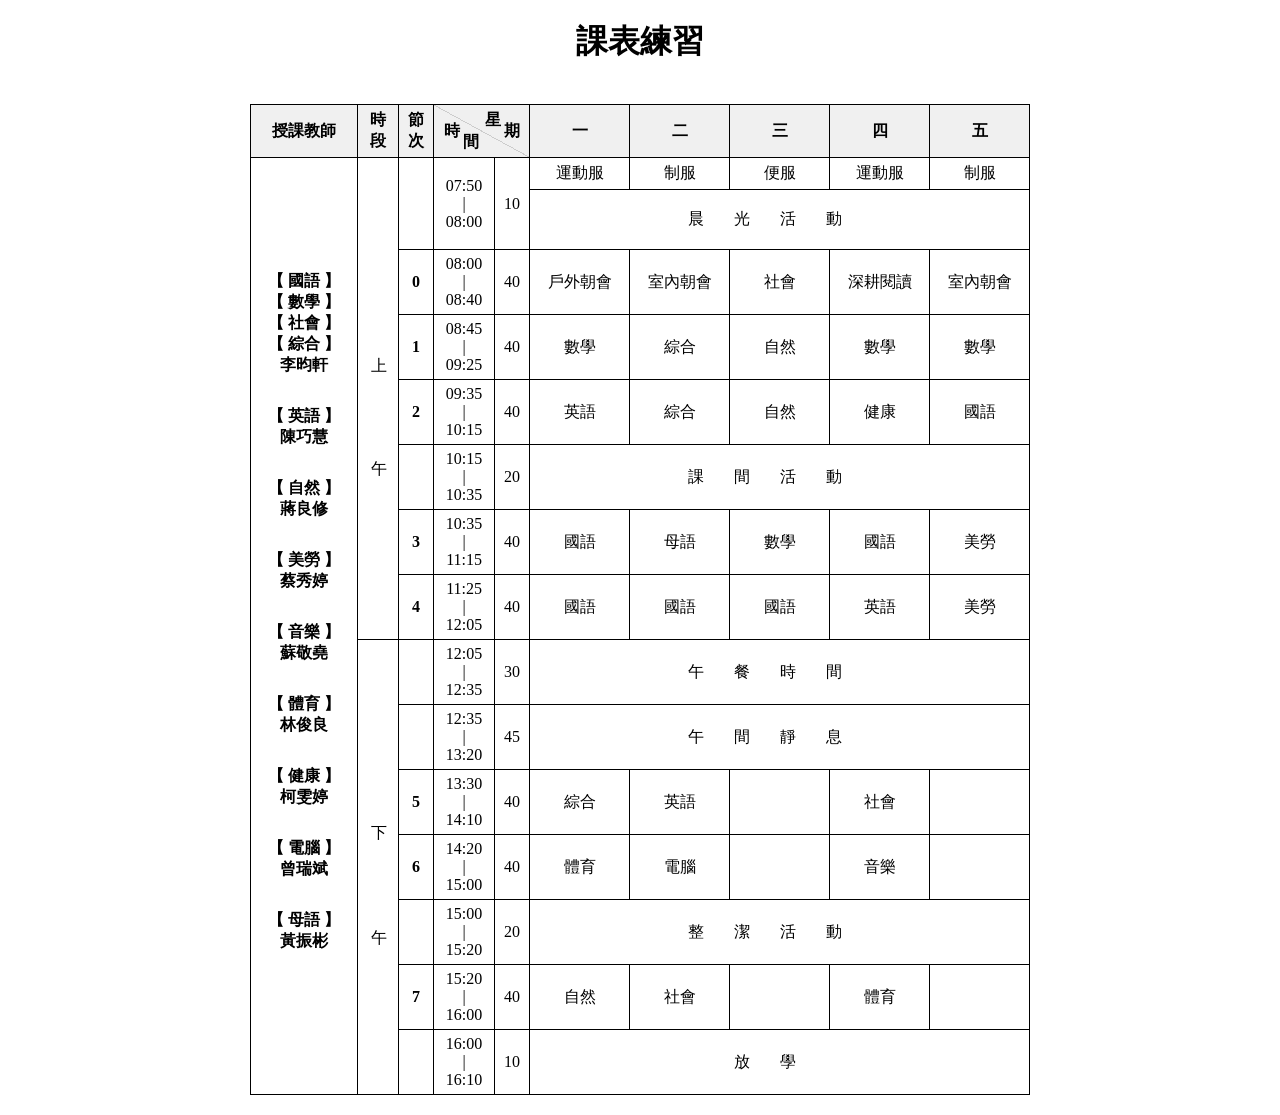
==== index.html @ ce762cf6 "feat: 課表練習檔案上傳 - table 結構練習" ====
<!DOCTYPE html>
<html lang="en">
<head>
    <meta charset="UTF-8">
    <meta name="viewport" content="width=device-width, initial-scale=1.0">
    <title>課表練習</title>
    <link rel="stylesheet" href="style.css">
</head>
<body>
    <header>
        <h1>課表練習</h1>
    </header>
    <main>
        <table>
            <thead>
                <tr class="table-header">
                    <th>授課教師</th>
                    <th>時<br>段</th>
                    <th>節<br>次</th>
                    <th colspan="2" class="slash">
                        <p class="left-down up">時</p>
                        <p class="left-down down">間</p>
                        <p class="right-up up">星</p>
                        <p class="right-up down">期</p>
                    </th>
                    <th class="layout-lg">一</th>
                    <th class="layout-lg">二</th>
                    <th class="layout-lg">三</th>
                    <th class="layout-lg">四</th>
                    <th class="layout-lg">五</th>
                </tr>
            </thead>
            <tbody>
                <tr>
                    <th rowspan="15">
                        <div class="teacher">
                            <p>【 國語 】</p>
                            <p>【 數學 】</p>
                            <p>【 社會 】</p>
                            <p>【 綜合 】</p>
                            <p>李昀軒</p>
                        </div>
                        <div class="teacher">
                            <p>【 英語 】</p>
                            <p>陳巧慧</p>
                        </div>
                        <div class="teacher">
                            <p>【 自然 】</p>
                            <p>蔣良修</p>
                        </div>
                        <div class="teacher">
                            <p>【 美勞 】</p>
                            <p>蔡秀婷</p>
                        </div>
                        <div class="teacher">
                            <p>【 音樂 】</p>
                            <p>蘇敬堯</p>
                        </div>
                        <div class="teacher">
                            <p>【 體育 】</p>
                            <p>林俊良</p>
                        </div>
                        <div class="teacher">
                            <p>【 健康 】</p>
                            <p>柯雯婷</p>
                        </div>
                        <div class="teacher">
                            <p>【 電腦 】</p>
                            <p>曾瑞斌</p>
                        </div>    
                        <div class="teacher">
                            <p>【 母語 】</p>
                            <p>黃振彬</p>
                        </div>
                    </th>
                    <td rowspan="8" class="vertical-txt">上 午</td>
                    <td rowspan="2"></td>
                    <td rowspan="2">
                        <p>
                            07:50
                            <p>|</p>
                            08:00
                        </p>
                    </td>
                    <td rowspan="2">10</td>
                    <td>運動服</td>
                    <td>制服</td>
                    <td>便服</td>
                    <td>運動服</td>
                    <td>制服</td>
                </tr>
                <tr>
                    <td colspan="5" class="space-lg">晨光活動</td>
                </tr>
                <tr>
                    <td style="font-weight: 800;">0</td>
                    <td>
                        <p>
                            08:00
                            <p>|</p>
                            08:40
                        </p>
                    </td>
                    <td>40</td>
                    <td>戶外朝會</td>
                    <td>室內朝會</td>
                    <td>社會</td>
                    <td>深耕閱讀</td>
                    <td>室內朝會</td>
                </tr>
                <tr>
                    <td style="font-weight: 800;">1</td>
                    <td>
                        <p>
                            08:45
                            <p>|</p>
                            09:25
                        </p>
                    </td>
                    <td>40</td>
                    <td>數學</td>
                    <td>綜合</td>
                    <td>自然</td>
                    <td>數學</td>
                    <td>數學</td>
                </tr>
                <tr>
                    <td style="font-weight: 800;">2</td>
                    <td>
                        <p>
                            09:35
                            <p>|</p>
                            10:15
                        </p>
                    </td>
                    <td>40</td>
                    <td>英語</td>
                    <td>綜合</td>
                    <td>自然</td>
                    <td>健康</td>
                    <td>國語</td>
                </tr>
                <tr>
                    <td></td>
                    <td>
                        <p>
                            10:15
                            <p>|</p>
                            10:35
                        </p>
                    </td>
                    <td>20</td>
                    <td colspan="5" class="space-lg">課間活動</td>
                </tr>
                <tr>
                    <td style="font-weight: 800;">3</td>
                    <td>
                        <p>
                            10:35
                            <p>|</p>
                            11:15
                        </p>
                    </td>
                    <td>40</td>
                    <td>國語</td>
                    <td>母語</td>
                    <td>數學</td>
                    <td>國語</td>
                    <td>美勞</td>
                </tr>
                <tr>
                    <td style="font-weight: 800;">4</td>
                    <td>
                        <p>
                            11:25
                            <p>|</p>
                            12:05
                        </p>
                    </td>
                    <td>40</td>                    
                    <td>國語</td>
                    <td>國語</td>
                    <td>國語</td>
                    <td>英語</td>
                    <td>美勞</td>
                </tr>
                <tr>
                    <td rowspan="7" class="vertical-txt">下 午</td>
                    <td></td>
                    <td>
                        <p>
                            12:05
                            <p>|</p>
                            12:35
                        </p>
                    </td>
                    <td>30</td>
                    <td colspan="5" class="space-lg">午餐時間</td>
                </tr>
                <tr>
                    <td></td>
                    <td>
                        <p>
                            12:35
                            <p>|</p>
                            13:20
                        </p>
                    </td>
                    <td>45</td>
                    <td colspan="5" class="space-lg">午間靜息</td>
                </tr>
                <tr>
                    <td style="font-weight: 800;">5</td>
                    <td>
                        <p>
                            13:30
                            <p>|</p>
                            14:10
                        </p>
                    </td>
                    <td>40</td>
                    <td>綜合</td>
                    <td>英語</td>
                    <td></td>
                    <td>社會</td>
                    <td></td>
                </tr>
                <tr>
                    <td style="font-weight: 800;">6</td>
                    <td>
                        <p>
                            14:20
                            <p>|</p>
                            15:00
                        </p>
                    </td>
                    <td>40</td>
                    <td>體育</td>
                    <td>電腦</td>
                    <td></td>
                    <td>音樂</td>
                    <td></td>
                </tr>
                <tr>
                    <td></td>
                    <td>
                        <p>
                            15:00
                            <p>|</p>
                            15:20
                        </p>
                    </td>
                    <td>20</td>
                    <td colspan="5" class="space-lg">整潔活動</td>
                </tr>
                <tr>
                    <td style="font-weight: 800;">7</td>
                    <td>
                        <p>
                            15:20
                            <p>|</p>
                            16:00
                        </p>
                    </td>
                    <td>40</td>
                    <td>自然</td>
                    <td>社會</td>
                    <td></td>
                    <td>體育</td>
                    <td></td>
                </tr>
                <tr>
                    <td></td>
                    <td>
                        <p>
                            16:00
                            <p>|</p>
                            16:10
                        </p>
                    </td>
                    <td>10</td>
                    <td colspan="6" class="space-lg">放學</td>
                </tr>
            </tbody>
        </table>
    </main>
    <footer></footer>
</body>
</html>
---- style.css ----
*{
    margin: 0;
    padding: 0;
    box-sizing: border-box;
}
body{
    margin: 0 auto;
    max-width: 1200px;
    text-align: center;
}
main{
    display: flex;
    justify-content: center;
    align-items: center;
}
h1{
    margin: 20px 0;
}
table{
    border-collapse: collapse;
    width: 65%;
    margin: 20px auto;
    td, th{
        position: relative;
        border: 1px solid #000;
        padding: 5px;
    }
    .table-header th{
        background-color: #f0f0f0;
        padding: 5px;
    }
}
/* 大欄位 */
.layout-lg{
    width: 100px;
    max-width: 100px;
}
/* 老師區域 */
.teacher{
    padding-bottom: 30px;
}
/* 大文字間距 */
.space-lg{
    letter-spacing: 30px;
    max-height: 60px;
    height: 60px;
}
/* 垂直文字 */
.vertical-txt{
    /* 上到下, 右到左 */
    writing-mode: vertical-rl;
    text-orientation: mixed;
    letter-spacing: 50px;
    padding-top: 50px;
}
/* 左上右下對角線 */
.slash::before {
    content: '';
    position: absolute;
    top: 0;
    left: 0;
    width: 100%;
    height: 100%;
    background: linear-gradient(to top right, transparent 49.5%, #ccc 49.5%, #ccc 50.5%, transparent 50.5%);
}
.left-down {
    position: absolute;
    top: 10%;
    left: 10%;
    transform: translate(0%, 50%);
    &.down{
        top: 30%;
        left: 30%;
    }
}
.right-up {
    position: absolute;
    top: 0%;
    right: 10%;
    transform: translate(0%, 0%);
    &.up{
        top: 10%;
        right: 30%;
    }
    &.down{
        top: 30%;
        right: 10%;
    }
}
@media screen and (max-width: 1024px) {
    table {
        width: 90%;
    }
}
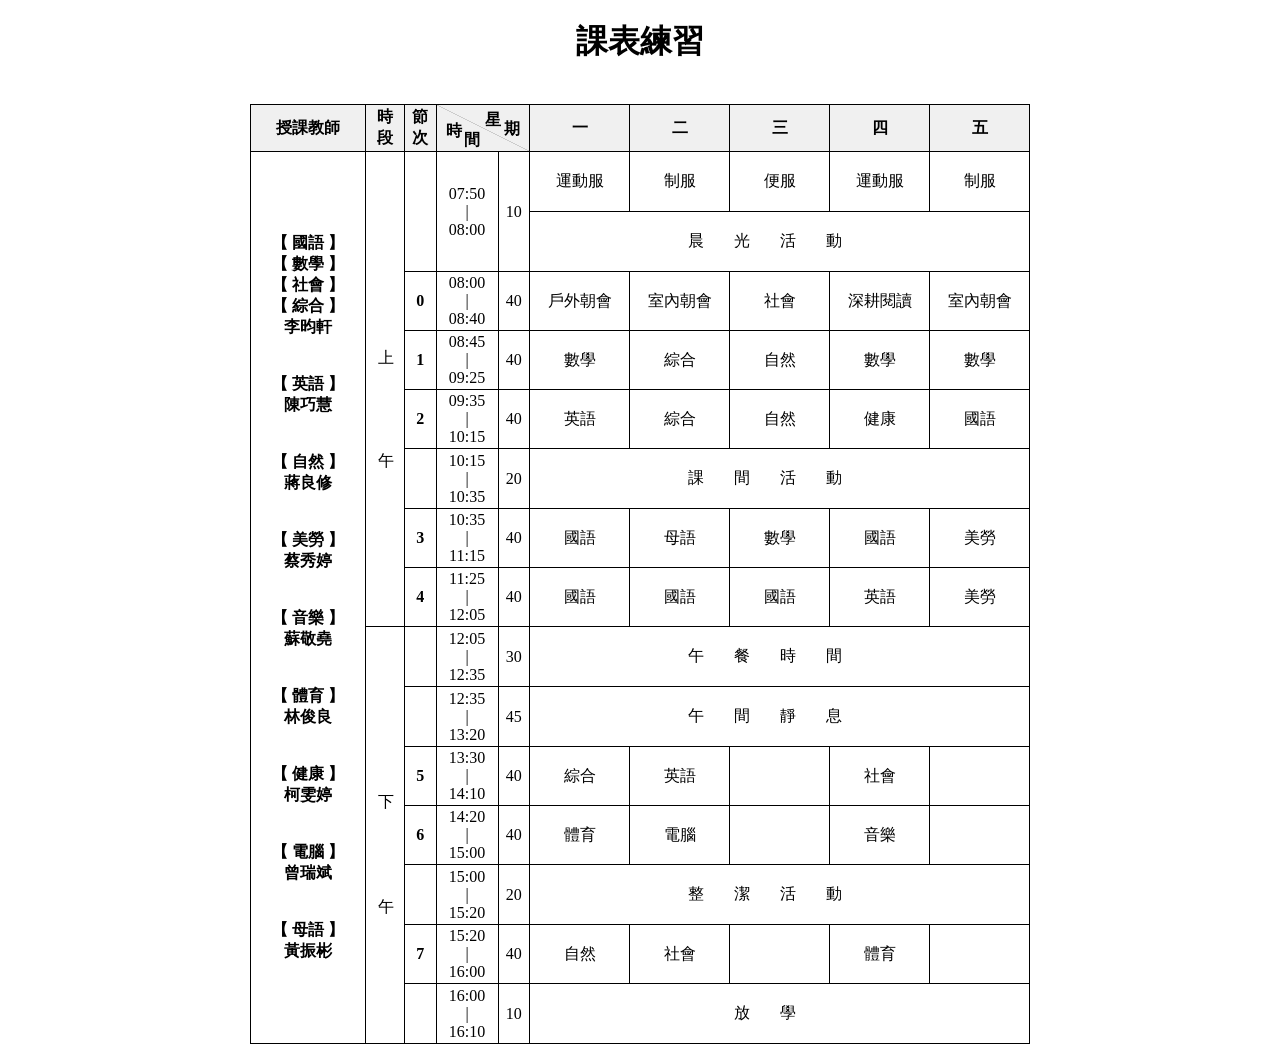
==== commit 7a3df88d: "style: 修正表格元素間距 - 修正錯誤 colspan - 所有課程欄位等高 - 響應式調整" ====
--- a/index.html
+++ b/index.html
@@ -83,7 +83,7 @@
                         </p>
                     </td>
                     <td rowspan="2">10</td>
-                    <td>運動服</td>
+                    <td class="space-lg no-letter-space">運動服</td>
                     <td>制服</td>
                     <td>便服</td>
                     <td>運動服</td>
@@ -279,7 +279,7 @@
                         </p>
                     </td>
                     <td>10</td>
-                    <td colspan="6" class="space-lg">放學</td>
+                    <td colspan="5" class="space-lg">放學</td>
                 </tr>
             </tbody>
         </table>
--- a/style.css
+++ b/style.css
@@ -23,27 +23,29 @@
     td, th{
         position: relative;
         border: 1px solid #000;
-        padding: 5px;
+        padding: 2px;
     }
     .table-header th{
         background-color: #f0f0f0;
-        padding: 5px;
     }
 }
-/* 大欄位 */
+/* 老師區域 */
+.teacher{
+    padding: 18px 0;
+}
+/* 寬欄位 */
 .layout-lg{
     width: 100px;
     max-width: 100px;
 }
-/* 老師區域 */
-.teacher{
-    padding-bottom: 30px;
-}
-/* 大文字間距 */
+/* 高欄位&大文字間距 */
 .space-lg{
     letter-spacing: 30px;
     max-height: 60px;
     height: 60px;
+    &.no-letter-space{
+        letter-spacing: 0;
+    }                           
 }
 /* 垂直文字 */
 .vertical-txt{
@@ -89,6 +91,11 @@
 }
 @media screen and (max-width: 1024px) {
     table {
+        table-layout: fixed;
         width: 90%;
     }
+    .layout-lg{
+        width: auto;
+        max-width: auto;
+    }
 }
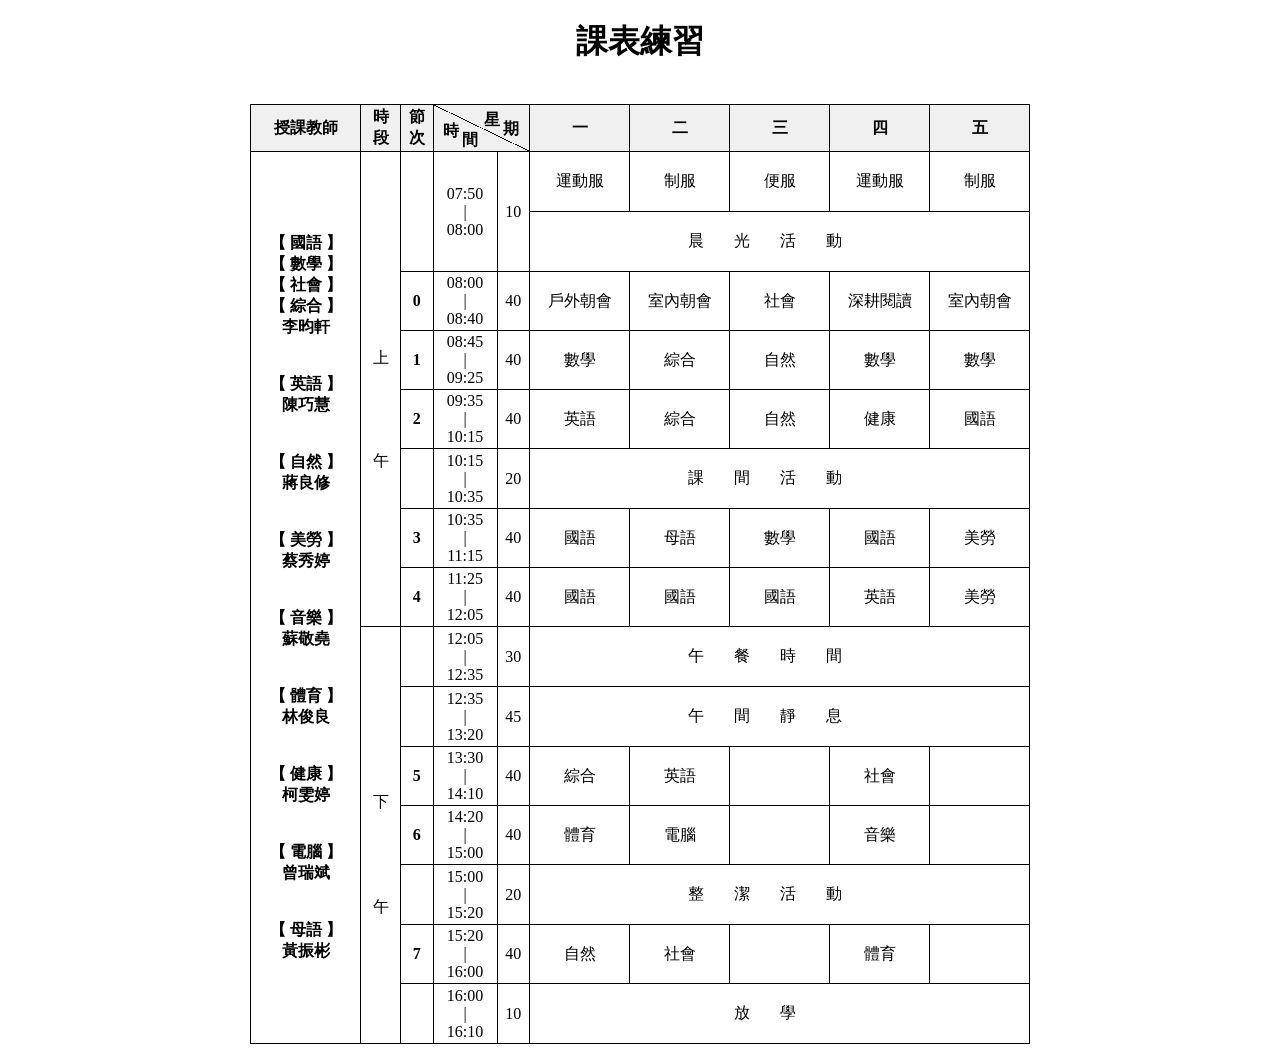
==== commit feb34eb8: "fix: 更正 HTML 結構與 CSS 調整 - 移除 inline style 和 巢狀 p 標籤，提升維護性 - 增加老師欄位樣式設定 - 修正 max-width 無效值" ====
--- a/index.html
+++ b/index.html
@@ -32,7 +32,8 @@
             </thead>
             <tbody>
                 <tr>
-                    <th rowspan="15">
+                    <!-- 導師欄位 - 橫跨15列 -->
+                    <th rowspan="15" class="teacher-list">
                         <div class="teacher">
                             <p>【 國語 】</p>
                             <p>【 數學 】</p>
@@ -76,11 +77,9 @@
                     <td rowspan="8" class="vertical-txt">上 午</td>
                     <td rowspan="2"></td>
                     <td rowspan="2">
-                        <p>
-                            07:50
-                            <p>|</p>
-                            08:00
-                        </p>
+                        <p>07:50</p>
+                        <p>|</p>
+                        <p>08:00</p>
                     </td>
                     <td rowspan="2">10</td>
                     <td class="space-lg no-letter-space">運動服</td>
@@ -93,13 +92,11 @@
                     <td colspan="5" class="space-lg">晨光活動</td>
                 </tr>
                 <tr>
-                    <td style="font-weight: 800;">0</td>
-                    <td>
-                        <p>
-                            08:00
-                            <p>|</p>
-                            08:40
-                        </p>
+                    <td class="period-num">0</td>
+                    <td>
+                        <p>08:00</p>
+                        <p>|</p>
+                        <p>08:40</p>
                     </td>
                     <td>40</td>
                     <td>戶外朝會</td>
@@ -109,13 +106,11 @@
                     <td>室內朝會</td>
                 </tr>
                 <tr>
-                    <td style="font-weight: 800;">1</td>
-                    <td>
-                        <p>
-                            08:45
-                            <p>|</p>
-                            09:25
-                        </p>
+                    <td class="period-num">1</td>
+                    <td>
+                        <p>08:45</p>
+                        <p>|</p>
+                        <p>09:25</p>
                     </td>
                     <td>40</td>
                     <td>數學</td>
@@ -125,13 +120,11 @@
                     <td>數學</td>
                 </tr>
                 <tr>
-                    <td style="font-weight: 800;">2</td>
-                    <td>
-                        <p>
-                            09:35
-                            <p>|</p>
-                            10:15
-                        </p>
+                    <td class="period-num">2</td>
+                    <td>
+                        <p>09:35</p>
+                        <p>|</p>
+                        <p>10:15</p>
                     </td>
                     <td>40</td>
                     <td>英語</td>
@@ -143,17 +136,15 @@
                 <tr>
                     <td></td>
                     <td>
-                        <p>
-                            10:15
-                            <p>|</p>
-                            10:35
-                        </p>
+                        <p>10:15</p>
+                        <p>|</p>
+                        <p>10:35</p>
                     </td>
                     <td>20</td>
                     <td colspan="5" class="space-lg">課間活動</td>
                 </tr>
                 <tr>
-                    <td style="font-weight: 800;">3</td>
+                    <td class="period-num">3</td>
                     <td>
                         <p>
                             10:35
@@ -169,13 +160,11 @@
                     <td>美勞</td>
                 </tr>
                 <tr>
-                    <td style="font-weight: 800;">4</td>
-                    <td>
-                        <p>
-                            11:25
-                            <p>|</p>
-                            12:05
-                        </p>
+                    <td class="period-num">4</td>
+                    <td>
+                        <p>11:25</p>
+                        <p>|</p>
+                        <p>12:05</p>
                     </td>
                     <td>40</td>                    
                     <td>國語</td>
@@ -188,11 +177,9 @@
                     <td rowspan="7" class="vertical-txt">下 午</td>
                     <td></td>
                     <td>
-                        <p>
-                            12:05
-                            <p>|</p>
-                            12:35
-                        </p>
+                        <p>12:05</p>
+                        <p>|</p>
+                        <p>12:35</p>
                     </td>
                     <td>30</td>
                     <td colspan="5" class="space-lg">午餐時間</td>
@@ -200,23 +187,19 @@
                 <tr>
                     <td></td>
                     <td>
-                        <p>
-                            12:35
-                            <p>|</p>
-                            13:20
-                        </p>
+                        <p>12:35</p>
+                        <p>|</p>
+                        <p>13:20</p>
                     </td>
                     <td>45</td>
                     <td colspan="5" class="space-lg">午間靜息</td>
                 </tr>
                 <tr>
-                    <td style="font-weight: 800;">5</td>
-                    <td>
-                        <p>
-                            13:30
-                            <p>|</p>
-                            14:10
-                        </p>
+                    <td class="period-num">5</td>
+                    <td>
+                        <p>13:30</p>
+                        <p>|</p>
+                        <p>14:10</p>
                     </td>
                     <td>40</td>
                     <td>綜合</td>
@@ -226,13 +209,11 @@
                     <td></td>
                 </tr>
                 <tr>
-                    <td style="font-weight: 800;">6</td>
-                    <td>
-                        <p>
-                            14:20
-                            <p>|</p>
-                            15:00
-                        </p>
+                    <td class="period-num">6</td>
+                    <td>
+                        <p>14:20</p>
+                        <p>|</p>
+                        <p>15:00</p>
                     </td>
                     <td>40</td>
                     <td>體育</td>
@@ -244,23 +225,19 @@
                 <tr>
                     <td></td>
                     <td>
-                        <p>
-                            15:00
-                            <p>|</p>
-                            15:20
-                        </p>
+                        <p>15:00</p>
+                        <p>|</p>
+                        <p>15:20</p>
                     </td>
                     <td>20</td>
                     <td colspan="5" class="space-lg">整潔活動</td>
                 </tr>
                 <tr>
-                    <td style="font-weight: 800;">7</td>
-                    <td>
-                        <p>
-                            15:20
-                            <p>|</p>
-                            16:00
-                        </p>
+                    <td class="period-num">7</td>
+                    <td>
+                        <p>15:20</p>
+                        <p>|</p>
+                        <p>16:00</p>
                     </td>
                     <td>40</td>
                     <td>自然</td>
@@ -272,11 +249,9 @@
                 <tr>
                     <td></td>
                     <td>
-                        <p>
-                            16:00
-                            <p>|</p>
-                            16:10
-                        </p>
+                        <p>16:00</p>
+                        <p>|</p>
+                        <p>16:10</p>
                     </td>
                     <td>10</td>
                     <td colspan="5" class="space-lg">放學</td>
--- a/style.css
+++ b/style.css
@@ -16,6 +16,9 @@
 h1{
     margin: 20px 0;
 }
+.period-num{
+    font-weight: 800;
+}
 table{
     border-collapse: collapse;
     width: 65%;
@@ -30,6 +33,9 @@
     }
 }
 /* 老師區域 */
+.teacher-list{
+    width: 110px;
+}
 .teacher{
     padding: 18px 0;
 }
@@ -41,7 +47,6 @@
 /* 高欄位&大文字間距 */
 .space-lg{
     letter-spacing: 30px;
-    max-height: 60px;
     height: 60px;
     &.no-letter-space{
         letter-spacing: 0;
@@ -63,7 +68,7 @@
     left: 0;
     width: 100%;
     height: 100%;
-    background: linear-gradient(to top right, transparent 49.5%, #ccc 49.5%, #ccc 50.5%, transparent 50.5%);
+    background: linear-gradient(to top right, transparent 49.5%, #000 49.5%, #000 50.5%, transparent 50.5%);
 }
 .left-down {
     position: absolute;
@@ -91,11 +96,14 @@
 }
 @media screen and (max-width: 1024px) {
     table {
-        table-layout: fixed;
         width: 90%;
+    }
+    .teacher-list{
+        width: 70px;
     }
     .layout-lg{
         width: auto;
-        max-width: auto;
+        /* max-width: auto 不是有效值，會被忽略 */
+        max-width: none;
     }
 }
